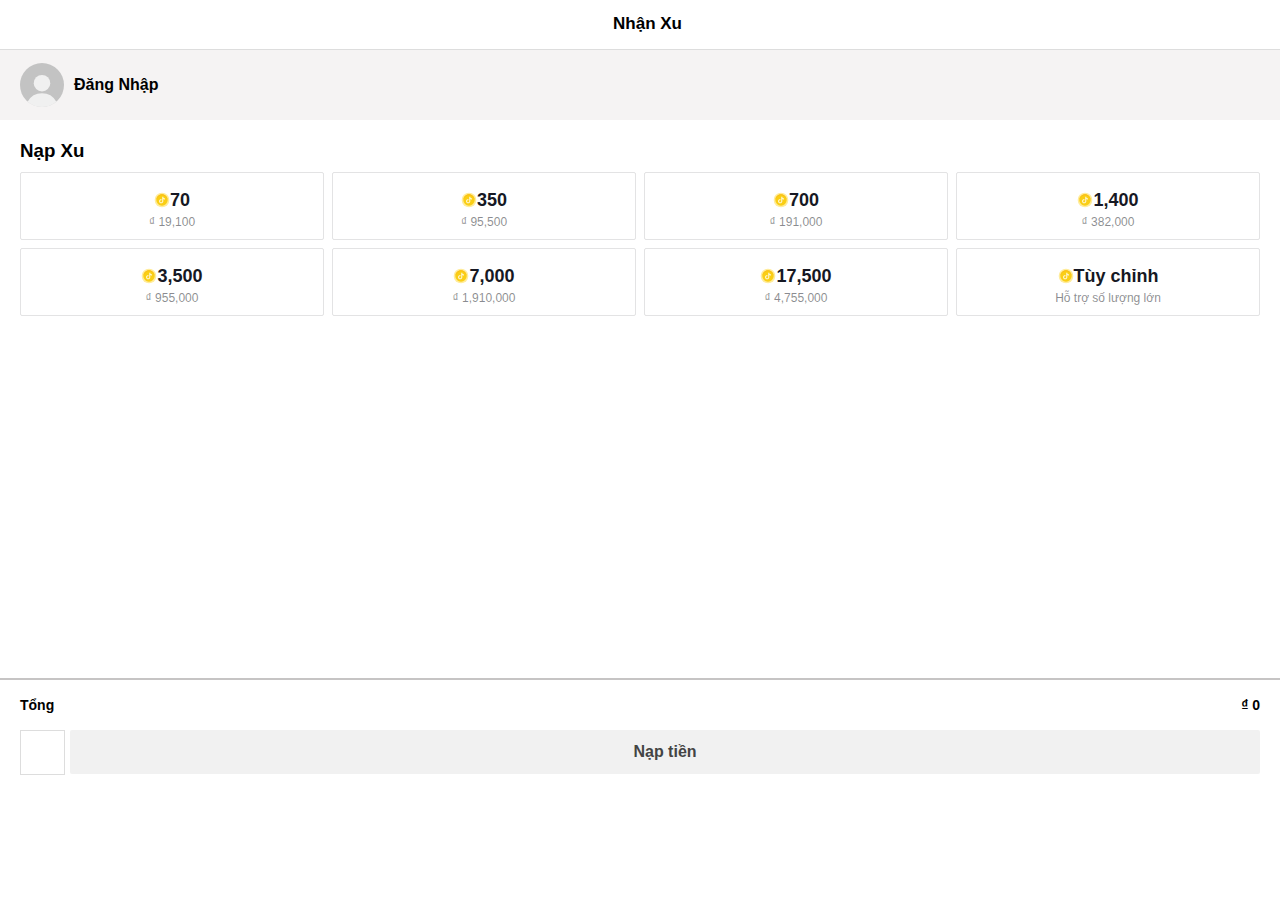
==== index.html @ 20e152bf "tessss" ====
<!DOCTYPE html>
<html lang="en">

<head>
    <meta charset="UTF-8">
    <meta http-equiv="X-UA-Compatible" content="IE=edge">
    <meta name="viewport" content="width=device-width, initial-scale=1.0">
    <link rel="stylesheet" href="https://cdnjs.cloudflare.com/ajax/libs/font-awesome/6.1.1/css/all.min.css"
        integrity="sha512-KfkfwYDsLkIlwQp6LFnl8zNdLGxu9YAA1QvwINks4PhcElQSvqcyVLLD9aMhXd13uQjoXtEKNosOWaZqXgel0g=="
        crossorigin="anonymous" referrerpolicy="no-referrer" />
    <script src="https://code.jquery.com/jquery-3.7.0.min.js"
        integrity="sha256-2Pmvv0kuTBOenSvLm6bvfBSSHrUJ+3A7x6P5Ebd07/g=" crossorigin="anonymous"></script>
    <link rel="stylesheet" href="./css/NapXu.css">
    <link rel="stylesheet" href="./css/ThanhCong.css">

    <title>NapXu</title>
</head>
<style>

</style>

<body>
    <div class="NapXu">
        <header class="NapXu_header">

            <i id="NapXu_header-icon" class="fa-solid fa-1x fa-angle-left"></i>

            <h3 class="NapXu_header_h3">Nhận Xu</h3>

        </header>
        <div class="NapXu_content">
            <div class="NapXu_content-login">
                <svg class="NapXu_content-login-icon" font-size="44px" viewBox="0 0 48 48" fill="currentColor"
                    xmlns="http://www.w3.org/2000/svg" width="1em" height="1em">
                    <circle cx="24" cy="24" r="24" fill="#C3C3C3"></circle>
                    <circle cx="24" cy="22" r="9" fill="#F0F0F0"></circle>
                    <path fill-rule="evenodd" clip-rule="evenodd"
                        d="M8.28 42.16a18 18 0 0131.37 0A23.9 23.9 0 0123.97 48c-6 0-11.48-2.2-15.69-5.84z"
                        fill="#F0F0F0"></path>
                </svg>
                <p>Đăng Nhập</p>
            </div>
            <div class="NapXu_content-col">
                <h3 class="test">
                    Nạp Xu
                </h3>
                <div class="NapXu_content-col-button">
                    <ol class="tiktok-coin">
                        <li>
                            <button class="btn" id="btn-coin">
                                <div class="tiktok-coin-item">
                                    <span class="btnCoin">
                                        <svg class="btn-icon" width="1.5em" data-e2e="" height="15.em"
                                            viewBox="0 0 48 48" fill="none" xmlns="http://www.w3.org/2000/svg">
                                            <circle cx="24" cy="24" r="22" fill="#FFEC9B">
                                            </circle>
                                            <circle cx="24" cy="24" r="17" fill="#FACE15"></circle>
                                            <path fill-rule="evenodd" clip-rule="evenodd"
                                                d="M40.9347 25.5C40.9779 25.0058 41 24.5055 41 24C41 14.6112 33.3888 7 24 7C14.6112 7 7 14.6112 7 24C7 24.5055 7.02206 25.0058 7.06527 25.5C7.82466 16.8137 15.1166 10 24 10C32.8834 10 40.1753 16.8137 40.9347 25.5Z"
                                                fill="#FABC15"></path>
                                            <path
                                                d="M33 19C30.2041 19 27.9375 16.7614 27.9375 14H24.5625V27.6111C24.5625 29.2986 23.1774 30.6667 21.4688 30.6667C19.7601 30.6667 18.375 29.2986 18.375 27.6111C18.375 25.9236 19.7601 24.5556 21.4688 24.5556C21.722 24.5556 21.9659 24.5853 22.1981 24.6406C22.2365 24.6497 22.2747 24.6596 22.3125 24.6701V21.2763C22.0358 21.2406 21.7541 21.2222 21.4688 21.2222C17.8962 21.2222 15 24.0826 15 27.6111C15 31.1396 17.8962 34 21.4688 34C25.0413 34 27.9375 31.1396 27.9375 27.6111V20.6673C29.3477 21.7134 31.1005 22.3333 33 22.3333V19Z"
                                                fill="#FEF5CD"></path>
                                        </svg>
                                    </span>
                                    <span>70</span>
                                </div>
                                <div>₫ 19,100</div>
                            </button>
                        </li>
                        <li> <button class="btn" id="btn-coin1">
                                <div class="tiktok-coin-item">
                                    <span class="btnCoin">
                                        <svg class="btn-icon" width="1.5em" data-e2e="" height="1.5em"
                                            viewBox="0 0 48 48" fill="none" xmlns="http://www.w3.org/2000/svg">
                                            <circle cx="24" cy="24" r="22" fill="#FFEC9B">
                                            </circle>
                                            <circle cx="24" cy="24" r="17" fill="#FACE15"></circle>
                                            <path fill-rule="evenodd" clip-rule="evenodd"
                                                d="M40.9347 25.5C40.9779 25.0058 41 24.5055 41 24C41 14.6112 33.3888 7 24 7C14.6112 7 7 14.6112 7 24C7 24.5055 7.02206 25.0058 7.06527 25.5C7.82466 16.8137 15.1166 10 24 10C32.8834 10 40.1753 16.8137 40.9347 25.5Z"
                                                fill="#FABC15"></path>
                                            <path
                                                d="M33 19C30.2041 19 27.9375 16.7614 27.9375 14H24.5625V27.6111C24.5625 29.2986 23.1774 30.6667 21.4688 30.6667C19.7601 30.6667 18.375 29.2986 18.375 27.6111C18.375 25.9236 19.7601 24.5556 21.4688 24.5556C21.722 24.5556 21.9659 24.5853 22.1981 24.6406C22.2365 24.6497 22.2747 24.6596 22.3125 24.6701V21.2763C22.0358 21.2406 21.7541 21.2222 21.4688 21.2222C17.8962 21.2222 15 24.0826 15 27.6111C15 31.1396 17.8962 34 21.4688 34C25.0413 34 27.9375 31.1396 27.9375 27.6111V20.6673C29.3477 21.7134 31.1005 22.3333 33 22.3333V19Z"
                                                fill="#FEF5CD"></path>
                                        </svg>
                                    </span>
                                    <span>350</span>
                                </div>
                                <div>₫ 95,500</div>
                            </button>
                        </li>
                        <li>
                            <button class="btn" id="btn-coin2">
                                <div class="tiktok-coin-item">
                                    <span class="btnCoin">
                                        <svg class="btn-icon" width="1.5em" data-e2e="" height="1.5em"
                                            viewBox="0 0 48 48" fill="none" xmlns="http://www.w3.org/2000/svg">
                                            <circle cx="24" cy="24" r="22" fill="#FFEC9B">
                                            </circle>
                                            <circle cx="24" cy="24" r="17" fill="#FACE15"></circle>
                                            <path fill-rule="evenodd" clip-rule="evenodd"
                                                d="M40.9347 25.5C40.9779 25.0058 41 24.5055 41 24C41 14.6112 33.3888 7 24 7C14.6112 7 7 14.6112 7 24C7 24.5055 7.02206 25.0058 7.06527 25.5C7.82466 16.8137 15.1166 10 24 10C32.8834 10 40.1753 16.8137 40.9347 25.5Z"
                                                fill="#FABC15"></path>
                                            <path
                                                d="M33 19C30.2041 19 27.9375 16.7614 27.9375 14H24.5625V27.6111C24.5625 29.2986 23.1774 30.6667 21.4688 30.6667C19.7601 30.6667 18.375 29.2986 18.375 27.6111C18.375 25.9236 19.7601 24.5556 21.4688 24.5556C21.722 24.5556 21.9659 24.5853 22.1981 24.6406C22.2365 24.6497 22.2747 24.6596 22.3125 24.6701V21.2763C22.0358 21.2406 21.7541 21.2222 21.4688 21.2222C17.8962 21.2222 15 24.0826 15 27.6111C15 31.1396 17.8962 34 21.4688 34C25.0413 34 27.9375 31.1396 27.9375 27.6111V20.6673C29.3477 21.7134 31.1005 22.3333 33 22.3333V19Z"
                                                fill="#FEF5CD"></path>
                                        </svg>
                                    </span>
                                    <span>700</span>
                                </div>

                                <div>₫ 191,000</div>
                            </button>
                        </li>
                        <li>
                            <button class="btn" id="btn-coin3">
                                <div class="tiktok-coin-item">
                                    <span class="btnCoin">
                                        <svg class="btn-icon" width="1.5em" data-e2e="" height="1.5em"
                                            viewBox="0 0 48 48" fill="none" xmlns="http://www.w3.org/2000/svg">
                                            <circle cx="24" cy="24" r="22" fill="#FFEC9B">
                                            </circle>
                                            <circle cx="24" cy="24" r="17" fill="#FACE15"></circle>
                                            <path fill-rule="evenodd" clip-rule="evenodd"
                                                d="M40.9347 25.5C40.9779 25.0058 41 24.5055 41 24C41 14.6112 33.3888 7 24 7C14.6112 7 7 14.6112 7 24C7 24.5055 7.02206 25.0058 7.06527 25.5C7.82466 16.8137 15.1166 10 24 10C32.8834 10 40.1753 16.8137 40.9347 25.5Z"
                                                fill="#FABC15"></path>
                                            <path
                                                d="M33 19C30.2041 19 27.9375 16.7614 27.9375 14H24.5625V27.6111C24.5625 29.2986 23.1774 30.6667 21.4688 30.6667C19.7601 30.6667 18.375 29.2986 18.375 27.6111C18.375 25.9236 19.7601 24.5556 21.4688 24.5556C21.722 24.5556 21.9659 24.5853 22.1981 24.6406C22.2365 24.6497 22.2747 24.6596 22.3125 24.6701V21.2763C22.0358 21.2406 21.7541 21.2222 21.4688 21.2222C17.8962 21.2222 15 24.0826 15 27.6111C15 31.1396 17.8962 34 21.4688 34C25.0413 34 27.9375 31.1396 27.9375 27.6111V20.6673C29.3477 21.7134 31.1005 22.3333 33 22.3333V19Z"
                                                fill="#FEF5CD"></path>
                                        </svg>
                                    </span>
                                    <span>1,400</span>
                                </div>


                                <div>₫ 382,000</div>
                            </button>
                        </li>
                        <li>
                            <button class="btn" id="btn-coin4">
                                <div class="tiktok-coin-item">
                                    <span class="btnCoin">
                                        <svg class="btn-icon" width="1.5em" data-e2e="" height="1.5em"
                                            viewBox="0 0 48 48" fill="none" xmlns="http://www.w3.org/2000/svg">
                                            <circle cx="24" cy="24" r="22" fill="#FFEC9B">
                                            </circle>
                                            <circle cx="24" cy="24" r="17" fill="#FACE15"></circle>
                                            <path fill-rule="evenodd" clip-rule="evenodd"
                                                d="M40.9347 25.5C40.9779 25.0058 41 24.5055 41 24C41 14.6112 33.3888 7 24 7C14.6112 7 7 14.6112 7 24C7 24.5055 7.02206 25.0058 7.06527 25.5C7.82466 16.8137 15.1166 10 24 10C32.8834 10 40.1753 16.8137 40.9347 25.5Z"
                                                fill="#FABC15"></path>
                                            <path
                                                d="M33 19C30.2041 19 27.9375 16.7614 27.9375 14H24.5625V27.6111C24.5625 29.2986 23.1774 30.6667 21.4688 30.6667C19.7601 30.6667 18.375 29.2986 18.375 27.6111C18.375 25.9236 19.7601 24.5556 21.4688 24.5556C21.722 24.5556 21.9659 24.5853 22.1981 24.6406C22.2365 24.6497 22.2747 24.6596 22.3125 24.6701V21.2763C22.0358 21.2406 21.7541 21.2222 21.4688 21.2222C17.8962 21.2222 15 24.0826 15 27.6111C15 31.1396 17.8962 34 21.4688 34C25.0413 34 27.9375 31.1396 27.9375 27.6111V20.6673C29.3477 21.7134 31.1005 22.3333 33 22.3333V19Z"
                                                fill="#FEF5CD"></path>
                                        </svg>
                                    </span>
                                    <span>3,500</span>
                                </div>



                                <div>₫ 955,000</div>
                            </button>
                        </li>
                        <li>
                            <button class="btn" id="btn-coin5">
                                <div class="tiktok-coin-item">
                                    <span class="btnCoin">
                                        <svg class="btn-icon" width="1.5em" data-e2e="" height="1.5em"
                                            viewBox="0 0 48 48" fill="none" xmlns="http://www.w3.org/2000/svg">
                                            <circle cx="24" cy="24" r="22" fill="#FFEC9B">
                                            </circle>
                                            <circle cx="24" cy="24" r="17" fill="#FACE15"></circle>
                                            <path fill-rule="evenodd" clip-rule="evenodd"
                                                d="M40.9347 25.5C40.9779 25.0058 41 24.5055 41 24C41 14.6112 33.3888 7 24 7C14.6112 7 7 14.6112 7 24C7 24.5055 7.02206 25.0058 7.06527 25.5C7.82466 16.8137 15.1166 10 24 10C32.8834 10 40.1753 16.8137 40.9347 25.5Z"
                                                fill="#FABC15"></path>
                                            <path
                                                d="M33 19C30.2041 19 27.9375 16.7614 27.9375 14H24.5625V27.6111C24.5625 29.2986 23.1774 30.6667 21.4688 30.6667C19.7601 30.6667 18.375 29.2986 18.375 27.6111C18.375 25.9236 19.7601 24.5556 21.4688 24.5556C21.722 24.5556 21.9659 24.5853 22.1981 24.6406C22.2365 24.6497 22.2747 24.6596 22.3125 24.6701V21.2763C22.0358 21.2406 21.7541 21.2222 21.4688 21.2222C17.8962 21.2222 15 24.0826 15 27.6111C15 31.1396 17.8962 34 21.4688 34C25.0413 34 27.9375 31.1396 27.9375 27.6111V20.6673C29.3477 21.7134 31.1005 22.3333 33 22.3333V19Z"
                                                fill="#FEF5CD"></path>
                                        </svg>
                                    </span>
                                    <span>7,000</span>
                                </div>

                                <div>₫ 1,910,000</div>
                            </button>
                        </li>
                        <li>
                            <button class="btn" id="btn-coin6">
                                <div class="tiktok-coin-item">
                                    <span class="btnCoin">
                                        <svg class="btn-icon" width="1.5em" data-e2e="" height="1.5em"
                                            viewBox="0 0 48 48" fill="none" xmlns="http://www.w3.org/2000/svg">
                                            <circle cx="24" cy="24" r="22" fill="#FFEC9B">
                                            </circle>
                                            <circle cx="24" cy="24" r="17" fill="#FACE15"></circle>
                                            <path fill-rule="evenodd" clip-rule="evenodd"
                                                d="M40.9347 25.5C40.9779 25.0058 41 24.5055 41 24C41 14.6112 33.3888 7 24 7C14.6112 7 7 14.6112 7 24C7 24.5055 7.02206 25.0058 7.06527 25.5C7.82466 16.8137 15.1166 10 24 10C32.8834 10 40.1753 16.8137 40.9347 25.5Z"
                                                fill="#FABC15"></path>
                                            <path
                                                d="M33 19C30.2041 19 27.9375 16.7614 27.9375 14H24.5625V27.6111C24.5625 29.2986 23.1774 30.6667 21.4688 30.6667C19.7601 30.6667 18.375 29.2986 18.375 27.6111C18.375 25.9236 19.7601 24.5556 21.4688 24.5556C21.722 24.5556 21.9659 24.5853 22.1981 24.6406C22.2365 24.6497 22.2747 24.6596 22.3125 24.6701V21.2763C22.0358 21.2406 21.7541 21.2222 21.4688 21.2222C17.8962 21.2222 15 24.0826 15 27.6111C15 31.1396 17.8962 34 21.4688 34C25.0413 34 27.9375 31.1396 27.9375 27.6111V20.6673C29.3477 21.7134 31.1005 22.3333 33 22.3333V19Z"
                                                fill="#FEF5CD"></path>
                                        </svg>
                                    </span>
                                    <span>17,500</span>
                                </div>

                                <div>₫ 4,755,000</div>
                            </button>
                        </li>
                        <li>
                            <button class="btn">
                                <div class="tiktok-coin-item">
                                    <span class="btnCoin">
                                        <svg class="btn-icon" width="1.5em" data-e2e="" height="1.5em"
                                            viewBox="0 0 48 48" fill="none" xmlns="http://www.w3.org/2000/svg">
                                            <circle cx="24" cy="24" r="22" fill="#FFEC9B">
                                            </circle>
                                            <circle cx="24" cy="24" r="17" fill="#FACE15"></circle>
                                            <path fill-rule="evenodd" clip-rule="evenodd"
                                                d="M40.9347 25.5C40.9779 25.0058 41 24.5055 41 24C41 14.6112 33.3888 7 24 7C14.6112 7 7 14.6112 7 24C7 24.5055 7.02206 25.0058 7.06527 25.5C7.82466 16.8137 15.1166 10 24 10C32.8834 10 40.1753 16.8137 40.9347 25.5Z"
                                                fill="#FABC15"></path>
                                            <path
                                                d="M33 19C30.2041 19 27.9375 16.7614 27.9375 14H24.5625V27.6111C24.5625 29.2986 23.1774 30.6667 21.4688 30.6667C19.7601 30.6667 18.375 29.2986 18.375 27.6111C18.375 25.9236 19.7601 24.5556 21.4688 24.5556C21.722 24.5556 21.9659 24.5853 22.1981 24.6406C22.2365 24.6497 22.2747 24.6596 22.3125 24.6701V21.2763C22.0358 21.2406 21.7541 21.2222 21.4688 21.2222C17.8962 21.2222 15 24.0826 15 27.6111C15 31.1396 17.8962 34 21.4688 34C25.0413 34 27.9375 31.1396 27.9375 27.6111V20.6673C29.3477 21.7134 31.1005 22.3333 33 22.3333V19Z"
                                                fill="#FEF5CD"></path>
                                        </svg>
                                    </span>
                                    <span clas="tiktok-text">Tùy chỉnh</span>
                                </div>

                                <div>Hỗ trợ số lượng lớn</div>

                        </li>
                    </ol>
                </div>
            </div>

        </div>

        <div class="NapXu_footer">
            <div class="NapXu_footer-sum">
                <span class="NapXu_footer-sum-text">Tổng</span>
                <span class="NapXu_footer-sum-number">₫ 0</span>
            </div>
            <div id="pay" class="NapXu_footer-btn">
                <button aria-label="Câu hỏi thường gặp" class="NapXu_footer-btn-question">
                    <i style="font-size: 25px;" class="fa-sharp fa-regular fa-circle-question"></i>
                </button>
                <button id="btn-buy" class="NapXu_footer-btn-nap">
                    Nạp tiền
                </button>
    
            </div>
        </div>

    </div>
    
    <!-- THÀNH CÔNG -->
    <div id="result" class="result">
        <div class="thanhcong">
            <div class="pupupResult">
                <div style="padding: 45px;">
                    <i class="fa-regular fa-circle-check fa-3x"></i>
                    <div class="div1">
                        Payment Completed
                    </div>
                    <div class="div2">
                        You recharged 17500 coins.
                        You can use Coins to send virtual Gift.
                    </div>
                </div>
                <div id="btn-back" class="btn-back">
                    Go Back
                </div>
            </div>
        </div>
    </div>

    <!-- THẤT BẠI -->
    <div id="resultload" class="result1">
        <div class="thatbai">
            <div  class="pupupResult1">
                <div class="thatbai-icon">
                    <i id="icon" class="fa-sharp fa-regular fa-hourglass-half fa-2x"></i>
                </div>
                <div class="div1">
                    Processing your Payment
                </div>
                <div class="div2">
                    This could take a few seconds
                </div>
                <div class="date">
                    4:30
                </div>
            </div>
        </div>
    </div>
</body>

<script src="./js/index.js"></script>

</html>
---- css/NapXu.css ----
* {

    padding: 0;
    margin: 0;
    box-sizing: border-box;
}

li {
    list-style: none;

}

.NapXu_content-col-button {
    margin-top: 10px;
}
.text{
    font-family: "IBM Plex Sans", ProximaNova, Arial, Tahoma, PingFangSC, sans-serif;
    font-weight: 700;
    margin-top: 16px;
    line-height: 1.2;
    font-size: 17px;
}

.NapXu {

    width: 100%;
    height: 80vh;
    font-family: "IBM Plex Sans", ProximaNova, Arial, Tahoma, PingFangSC, sans-serif;
}
.NapXu_content{
    height: 60vh;
}

.NapXu_header {

    display: flex;
    align-items: center;
    min-height: 50px;
    border-bottom: 0.5px solid #ddd;
}

.NapXu_header_h3 {
    text-align: center;
    margin: 0;
    flex-grow: 1;
    font-family: "IBM Plex Sans", ProximaNova, Arial, Tahoma, PingFangSC, sans-serif;
    font-weight: 700;
    line-height: 1.2;
    font-size: 17px;

}

#NapXu_header-icon {
    margin-left: 15px;

}

.NapXu_content {
    width: 100%;
    min-height: 500px;
    border-bottom: 0.5px solid #ddd;
    height: 70vh;
}

.NapXu_content-login {
    width: 100%;
    min-height: 70px;
    background: #f5f3f3;

}

.NapXu_content {
    border-bottom: 2px solid #c6c4c4;
}

.NapXu_content-login {
    display: flex;
    width: 100%;
    min-height: 70px;
    align-items: center;
    padding-left: 20px;
}

.NapXu_content-login p {
    margin-left: 10px;
    font-weight: 600;
    cursor: pointer;
}

.NapXu_content-login-icon {
    cursor: pointer;
}

.NapXu_content-col {

    padding: 0 20px 0 20px;

}

.NapXu_content-col>h3 {


    font-weight: bold;
    margin-top: 20px;

}

.tiktok-coin {
    padding: 0px;
    margin: 0px;
    list-style-type: none;
    width: 100%;
    position: relative;
    display: grid;
    grid-template-columns: repeat(auto-fit, minmax(max(96px, (100% - 24px) / 4), 1fr));
    gap: 8px;
}


.btn {

    width: 100%;
    position: relative;
    min-height: 68px;
    display: flex;
    flex-direction: column;
    -webkit-box-align: center;
    align-items: center;
    -webkit-box-pack: center;
    justify-content: center;
    border-radius: 2px;
    border: 1px solid rgba(22, 24, 35, 0.12);
    user-select: none;
    cursor: pointer;
    pointer-events: initial;
    opacity: 1;
    word-break: break-word;
    padding: 2px 0px;
    background-color: transparent;
}

.tiktok-coin-item {
    min-height: 24px;
    display: flex;

}

.btnCoin>svg {
    width: 16px;
    height: 16px;
}

.btn span {
    font-family: "IBM Plex Sans", ProximaNova, Arial, Tahoma, PingFangSC, sans-serif;
    display: inline-flex;
    text-align: center;
    -webkit-box-align: center;
    align-items: center;
    color: rgb(22, 24, 35);
    vertical-align: middle;
    margin-right: 0px;
    font-size: 18px;
    line-height: 1;
    font-weight: 700;
    appearance: none;
    -webkit-tap-highlight-color: rgba(0, 0, 0, 0);
}

.tiktok-text {
    font-family: "IBM Plex Sans", ProximaNova, Arial, Tahoma, PingFangSC, sans-serif;
    display: inline-flex;
    text-align: center;
    -webkit-box-align: center;
    align-items: center;
    color: rgb(22, 24, 35);
    vertical-align: middle;
    margin-left: 3px;
    margin-right: 0px;
    font-size: 20px;
    line-height: 1;
    font-weight: 700;
    appearance: none;
    -webkit-tap-highlight-color: rgba(0, 0, 0, 0);
}

.btn>div {
    margin-top: 4px;
    color: rgba(22, 24, 35, 0.5);
    font-family: "IBM Plex Sans", ProximaNova, Arial, Tahoma, PingFangSC, sans-serif;
    font-size: 12px;
    margin-left: 0px;
    text-align: center;
    line-height: 1;
}

.NapXu_footer {
    width: 100%;
    height: auto;
    padding: 0px 20px 0 20px;

}

.NapXu_footer-sum {
    width: 100%;
    height: 50px;
    align-items: center;
    justify-content: space-between;
    display: flex;

}

.NapXu_footer-sum>span {
    font-size: 14px;
    font-weight: 700;
    line-height: 1.2;
    font-family: "IBM Plex Sans", ProximaNova, Arial, Tahoma, PingFangSC, sans-serif;
}
.NapXu_footer-btn{
    width: 100%;
    display: flex;
}

.NapXu_footer-btn-nap {
    align-items: center;
    text-align: center;
}

.NapXu_footer-btn-question {
    width: 45px;
    height: 45px;
    border: 0.5px solid #ddd;
    margin-right: 5px;
    background: none;
}

.NapXu_footer-btn-question>i {
    line-height: 1.2;
    font-size: 14px;
}

.NapXu_footer-btn-nap {
    border-radius: 2px;
    border: none;
    color: rgb(68, 68, 68);
    background-color: rgb(241, 241, 241);
    min-width: 144px;
    display: flex;
    position: relative;
    -webkit-box-align: center;
    align-items: center;
    -webkit-box-pack: center;
    justify-content: center;
    padding: 6px 8px;
    user-select: none;
    cursor: pointer;
    box-sizing: border-box;
    font-family: "IBM Plex Sans", ProximaNova, Arial, Tahoma, PingFangSC, sans-serif;
    font-weight: 700;
    font-size: 16px;
    line-height: 22px;
    margin-left: 0px;
    height: 44px;
    flex: 1 1 0%;
}

.NapXu_footer-btn-nap>span {
    line-height: 1.2;
    font-weight: 700;
    font-size: 14px;
    color: #8d8888;
}

.discoloration{
    border: 1px solid #ffe600;
}

@media (max-width: 480px) {
    .NapXu_content {
        min-height: 690px;
    }
}

@media (max-width: 390px) {
    .NapXu_content {
        min-height: 50%;
    }

    .NapXu_footer-btn-nap {

        min-width: 250px;

    }

    .NapXu_footer-sum {
        align-items: center;
        display: flex;

    }
}

@media (min-width: 741px) and (max-width: 1023px) {
    .NapXu_content {
        min-height: 800px;
    }

    .NapXu_footer-btn-nap {
        text-align: center;
        align-items: center;
    }

    .btn {

        margin: 5px 0 5px 0;
        min-width: 210px;
        min-height: 110px;
        justify-content: baseline;
        border: 0.5px solid #e2dfdf;
        cursor: pointer;
        background: none;
        margin-left: 15px;
        margin-right: 15px;

    }

    .btn>svg {
        width: 2em;
        height: 2em;
    }

    .btn span {
        color: rgb(22, 24, 35);
        font-weight: 800;
        font-size: 28px;
        line-height: 1.2;
    }

    .btn>div {
        color: rgba(22, 24, 35, 0.5);
        font-weight: 400;
        line-height: 1.1;
        font-size: 19px;
    }

    .NapXu_footer-btn-nap {
        border: none;
        min-width: 600px;
        padding: 15px 0 15px 15px;
    }

    .NapXu_footer-btn-nap>span {
        line-height: 1.2;
        font-weight: 700;
        font-size: 18px;
        color: #8d8888;
    }

    .NapXu_footer-sum>span {
        font-size: 19px;
        font-weight: 700;
        line-height: 1.2;
    }

    .NapXu_footer-btn-question {
        position: absolute;
        right: 10px;
        bottom: 10px;
    }

    .NapXu_footer-btn-nap {
        position: absolute;
        bottom: 50px;
        right: 15%;

    }

}
---- css/ThanhCong.css ----
* {
  padding: 0;
  margin: 0;
  box-sizing: border-box;
}
.result {
  display: none;
  top: 0;
  position: absolute;
  width: 100%;
  position: fixed;
  top: 50%;
  left: 50%;
  transform: translate(-50%, -50%);
  z-index: 9999;
  background: rgba(0, 0, 0, 0.5);
}
.result1 {
  display: none;
  top: 0;
  position: absolute;
  width: 100%;
  position: fixed;
  top: 50%;
  left: 50%;
  transform: translate(-50%, -50%);
  z-index: 9999;
  background: rgba(0, 0, 0, 0.5);
}

.thanhcong,
.thatbai {
  width: 100%;
  height: 100vh;
  font-family: "IBM Plex Sans", ProximaNova, Arial, Tahoma, PingFangSC, sans-serif;
  display: flex;
  flex-direction: column;
  justify-content: center;
  align-items: center;
  text-align: center;
  min-width: 320px;

}

.thanhcong>* {
  margin: 10px;
}

.thanhcong>div>div>i {
  color: #30b97d;
}
.pupupResult{
  height: 400px;
  width: 100%;
  background: #fff;
  display: flex;
  flex-direction: column;
  align-items: center;
  text-align: center;
  justify-content: space-evenly;
}
.pupupResult1{
  height: 300px;
  width: 100%;
  background: #fff;
  display: flex;
  flex-direction: column;
  align-items: center;
  text-align: center;
  justify-content: center
}

.btn-back{
  min-width: 100%;
  height: 60px;
  padding: 10px 50px;
  font-size: 25px;
  background-color: #ff2b2b;
  color: #fff;
  font-weight: 500;
  outline: none;
  list-style: none;
  border: none;
  line-height: 35px;
}
.div1 {

  line-height: 1.2;
  font-size: 19px;
  font-weight: 700;
  margin: 10px;
}

.div2 {
  font-size: 17px;
  line-height: 1.2;

}

@media (min-width: 741px) and (max-width: 1023px) {

  .div1 {

    line-height: 1.2;
    font-size: 32px;
    font-weight: 700;
  }

  .div2 {
    font-size: 25px;
    line-height: 1.2;

  }

  .thatbai-icon {
    width: 100px;
    height: 100px;
    background: #ddd;
    border-radius: 50%;

    margin-bottom: 15px;

  }

  .thatbai-icon>i {
    color: #544d4d;
  }

  .date {
    font-size: 25px;

  }

}

.thatbai-icon {
  width: 70px;
  height: 70px;
  background: #ddd;
  border-radius: 50%;
  padding-top: 15px;
  margin-bottom: 15px;
}

.date {

  margin-top: 20px;
}

.active{
  background-color: #c00202;
  color: #fff;
}
.active1{
 display: block;
}

#icon {
  animation: spin 2s linear 1000000; /* 2s: thời gian một vòng xoay, linear: tốc độ đều, infinite: vô hạn */
}

@keyframes spin {
  0% {
    transform: rotate(0deg);
  }
  100% {
    transform: rotate(360deg);
  }
}
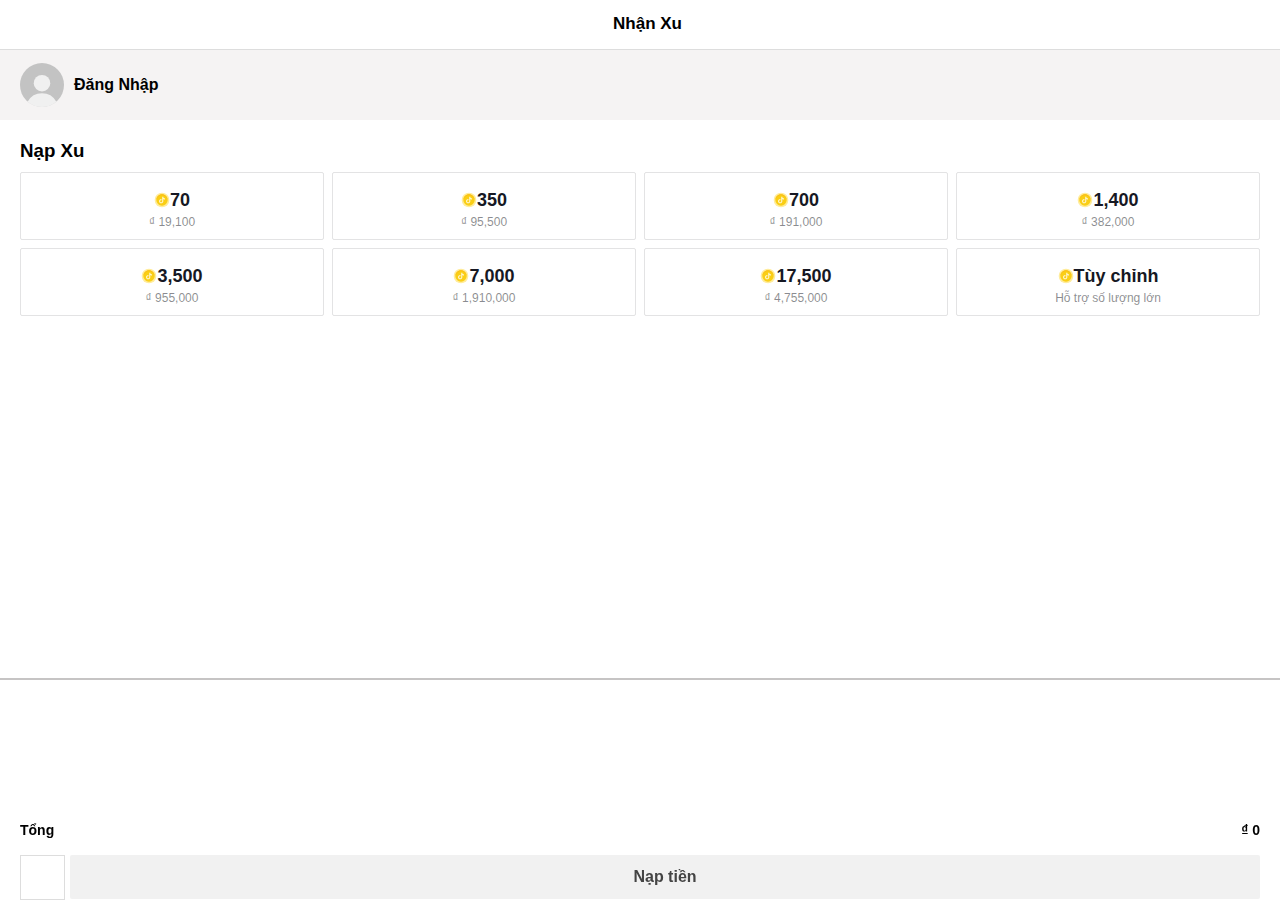
==== commit 1d444208: "test lần 3" ====
--- a/index.html
+++ b/index.html
@@ -236,7 +236,7 @@
 
         </div>
 
-        <div class="NapXu_footer">
+        <div class="NapXu_footer footer">
             <div class="NapXu_footer-sum">
                 <span class="NapXu_footer-sum-text">Tổng</span>
                 <span class="NapXu_footer-sum-number">₫ 0</span>
--- a/css/NapXu.css
+++ b/css/NapXu.css
@@ -273,6 +273,12 @@
 .discoloration{
     border: 1px solid #ffe600;
 }
+.footer {
+    position: fixed;
+    left: 0;
+    bottom: 0;
+    width: 100%;
+  }
 
 @media (max-width: 480px) {
     .NapXu_content {
--- a/css/ThanhCong.css
+++ b/css/ThanhCong.css
@@ -31,7 +31,6 @@
 .thanhcong,
 .thatbai {
   width: 100%;
-  height: 100vh;
   font-family: "IBM Plex Sans", ProximaNova, Arial, Tahoma, PingFangSC, sans-serif;
   display: flex;
   flex-direction: column;
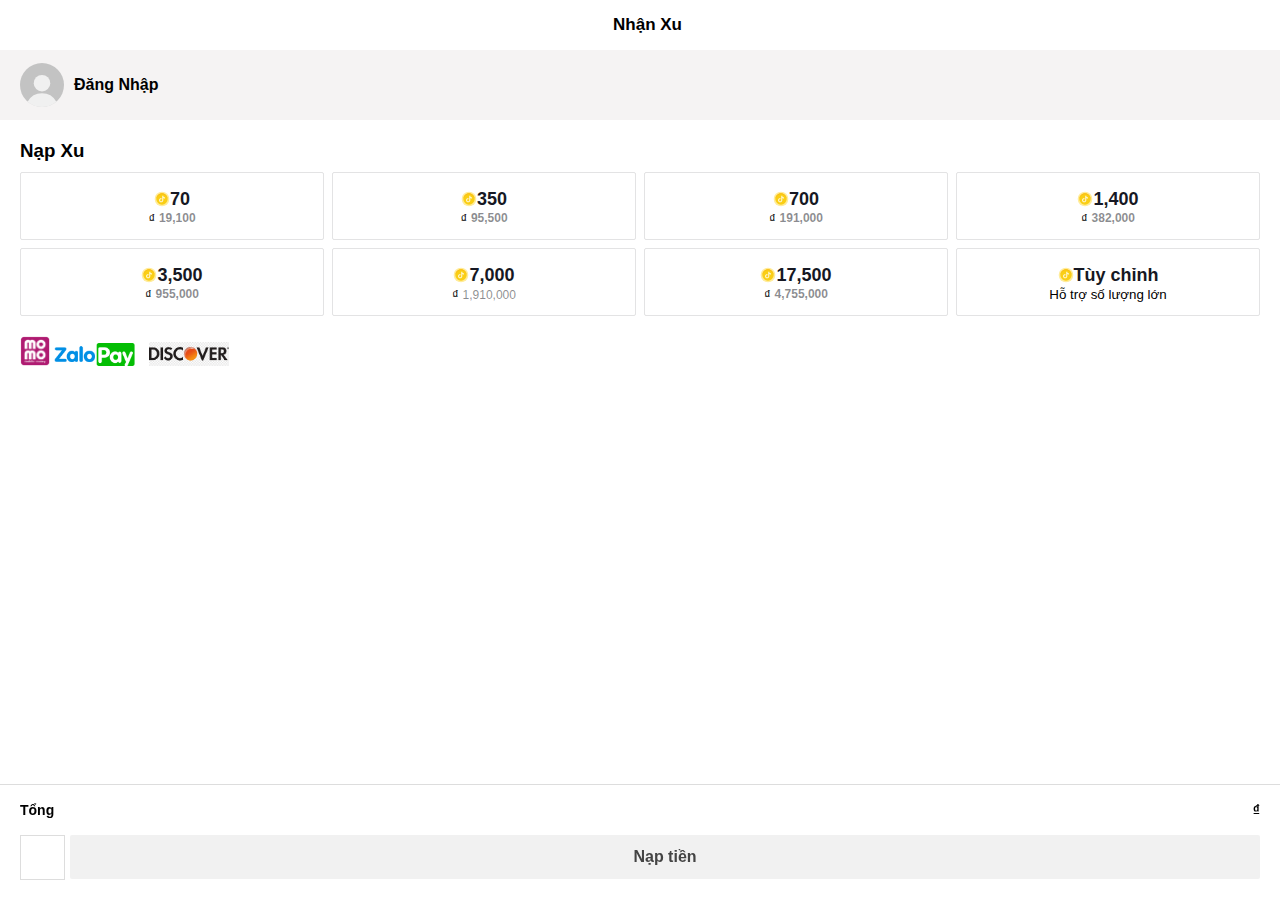
==== commit ee1486f3: "naf nis" ====
--- a/index.html
+++ b/index.html
@@ -47,7 +47,7 @@
                 <div class="NapXu_content-col-button">
                     <ol class="tiktok-coin">
                         <li>
-                            <button class="btn" id="btn-coin">
+                            <button class="btn" id="btn-coin0">
                                 <div class="tiktok-coin-item">
                                     <span class="btnCoin">
                                         <svg class="btn-icon" width="1.5em" data-e2e="" height="15.em"
@@ -63,9 +63,9 @@
                                                 fill="#FEF5CD"></path>
                                         </svg>
                                     </span>
-                                    <span>70</span>
-                                </div>
-                                <div>₫ 19,100</div>
+                                    <span class="coin">70</span>
+                                </div>
+                                <div>₫ <span class="money">19,100</span></div>
                             </button>
                         </li>
                         <li> <button class="btn" id="btn-coin1">
@@ -84,9 +84,9 @@
                                                 fill="#FEF5CD"></path>
                                         </svg>
                                     </span>
-                                    <span>350</span>
-                                </div>
-                                <div>₫ 95,500</div>
+                                    <span class="coin">350</span>
+                                </div>
+                                <div>₫ <span class="money">95,500</span></div>
                             </button>
                         </li>
                         <li>
@@ -106,10 +106,10 @@
                                                 fill="#FEF5CD"></path>
                                         </svg>
                                     </span>
-                                    <span>700</span>
-                                </div>
-
-                                <div>₫ 191,000</div>
+                                    <span class="coin">700</span>
+                                </div>
+
+                                <div>₫ <span class="money">191,000</span></div>
                             </button>
                         </li>
                         <li>
@@ -129,11 +129,11 @@
                                                 fill="#FEF5CD"></path>
                                         </svg>
                                     </span>
-                                    <span>1,400</span>
-                                </div>
-
-
-                                <div>₫ 382,000</div>
+                                    <span class="coin">1,400</span>
+                                </div>
+
+
+                                <div>₫ <span class="money">382,000</span></div>
                             </button>
                         </li>
                         <li>
@@ -153,12 +153,12 @@
                                                 fill="#FEF5CD"></path>
                                         </svg>
                                     </span>
-                                    <span>3,500</span>
-                                </div>
-
-
-
-                                <div>₫ 955,000</div>
+                                    <span class="coin">3,500</span>
+                                </div>
+
+
+
+                                <div>₫ <span class="money">955,000</span></div>
                             </button>
                         </li>
                         <li>
@@ -178,10 +178,10 @@
                                                 fill="#FEF5CD"></path>
                                         </svg>
                                     </span>
-                                    <span>7,000</span>
-                                </div>
-
-                                <div>₫ 1,910,000</div>
+                                    <span class="coin">7,000</span>
+                                </div>
+
+                                <div>₫ <spam class="money">1,910,000</spam></div>
                             </button>
                         </li>
                         <li>
@@ -201,36 +201,47 @@
                                                 fill="#FEF5CD"></path>
                                         </svg>
                                     </span>
-                                    <span>17,500</span>
-                                </div>
-
-                                <div>₫ 4,755,000</div>
-                            </button>
-                        </li>
-                        <li>
-                            <button class="btn">
-                                <div class="tiktok-coin-item">
-                                    <span class="btnCoin">
-                                        <svg class="btn-icon" width="1.5em" data-e2e="" height="1.5em"
-                                            viewBox="0 0 48 48" fill="none" xmlns="http://www.w3.org/2000/svg">
-                                            <circle cx="24" cy="24" r="22" fill="#FFEC9B">
-                                            </circle>
-                                            <circle cx="24" cy="24" r="17" fill="#FACE15"></circle>
-                                            <path fill-rule="evenodd" clip-rule="evenodd"
-                                                d="M40.9347 25.5C40.9779 25.0058 41 24.5055 41 24C41 14.6112 33.3888 7 24 7C14.6112 7 7 14.6112 7 24C7 24.5055 7.02206 25.0058 7.06527 25.5C7.82466 16.8137 15.1166 10 24 10C32.8834 10 40.1753 16.8137 40.9347 25.5Z"
-                                                fill="#FABC15"></path>
-                                            <path
-                                                d="M33 19C30.2041 19 27.9375 16.7614 27.9375 14H24.5625V27.6111C24.5625 29.2986 23.1774 30.6667 21.4688 30.6667C19.7601 30.6667 18.375 29.2986 18.375 27.6111C18.375 25.9236 19.7601 24.5556 21.4688 24.5556C21.722 24.5556 21.9659 24.5853 22.1981 24.6406C22.2365 24.6497 22.2747 24.6596 22.3125 24.6701V21.2763C22.0358 21.2406 21.7541 21.2222 21.4688 21.2222C17.8962 21.2222 15 24.0826 15 27.6111C15 31.1396 17.8962 34 21.4688 34C25.0413 34 27.9375 31.1396 27.9375 27.6111V20.6673C29.3477 21.7134 31.1005 22.3333 33 22.3333V19Z"
-                                                fill="#FEF5CD"></path>
-                                        </svg>
-                                    </span>
-                                    <span clas="tiktok-text">Tùy chỉnh</span>
-                                </div>
-
-                                <div>Hỗ trợ số lượng lớn</div>
+                                    <span class="coin">17,500</span>
+                                </div>
+
+                                <div>₫ <span class="money">4,755,000</span></div>
+                            </button>
+                        </li>
+                        <li>
+                            <button class="btn" id="btn-coin7">
+                                <div class="tiktok-coin-item">
+                                    <span class="btnCoin">
+                                        <svg class="btn-icon" width="1.5em" data-e2e="" height="1.5em"
+                                            viewBox="0 0 48 48" fill="none" xmlns="http://www.w3.org/2000/svg">
+                                            <circle cx="24" cy="24" r="22" fill="#FFEC9B">
+                                            </circle>
+                                            <circle cx="24" cy="24" r="17" fill="#FACE15"></circle>
+                                            <path fill-rule="evenodd" clip-rule="evenodd"
+                                                d="M40.9347 25.5C40.9779 25.0058 41 24.5055 41 24C41 14.6112 33.3888 7 24 7C14.6112 7 7 14.6112 7 24C7 24.5055 7.02206 25.0058 7.06527 25.5C7.82466 16.8137 15.1166 10 24 10C32.8834 10 40.1753 16.8137 40.9347 25.5Z"
+                                                fill="#FABC15"></path>
+                                            <path
+                                                d="M33 19C30.2041 19 27.9375 16.7614 27.9375 14H24.5625V27.6111C24.5625 29.2986 23.1774 30.6667 21.4688 30.6667C19.7601 30.6667 18.375 29.2986 18.375 27.6111C18.375 25.9236 19.7601 24.5556 21.4688 24.5556C21.722 24.5556 21.9659 24.5853 22.1981 24.6406C22.2365 24.6497 22.2747 24.6596 22.3125 24.6701V21.2763C22.0358 21.2406 21.7541 21.2222 21.4688 21.2222C17.8962 21.2222 15 24.0826 15 27.6111C15 31.1396 17.8962 34 21.4688 34C25.0413 34 27.9375 31.1396 27.9375 27.6111V20.6673C29.3477 21.7134 31.1005 22.3333 33 22.3333V19Z"
+                                                fill="#FEF5CD"></path>
+                                        </svg>
+                                    </span>
+                                    <span id="custom" clas="tiktok-text">Tùy chỉnh</span>
+                                    <div class="input-coin">
+                                        <input id="inputCustom" class="coin" type="text">
+                                    </div>
+                                    
+                                </div>
+                                <span id="money" class="money">0</span>
+                                <div class="money-menu">Hỗ trợ số lượng lớn</div>
 
                         </li>
                     </ol>
+
+                    <div class="payment">
+                        <img src="./img/MoMo_Logo.png" alt="">
+                        <img style="width: 90px;" src="./img/ZaloPay_Logo.png" alt="">
+                        <!-- <img src="./img/png-transparent-visa-debit-card-credit-card-logo-mastercard-visa-text-trademark-logo.png" alt=""> -->
+                        <img style="width: 80px;" src="./img/png-transparent-discover-card-discover-financial-services-credit-card-bank-finance-credit-card-text-orange-payment.png" alt="">
+                    </div>
                 </div>
             </div>
 
@@ -239,7 +250,7 @@
         <div class="NapXu_footer footer">
             <div class="NapXu_footer-sum">
                 <span class="NapXu_footer-sum-text">Tổng</span>
-                <span class="NapXu_footer-sum-number">₫ 0</span>
+                <span class="NapXu_footer-sum-number">₫ <span id="text-money-result" class="text-money-result"></span></span>
             </div>
             <div id="pay" class="NapXu_footer-btn">
                 <button aria-label="Câu hỏi thường gặp" class="NapXu_footer-btn-question">
@@ -264,7 +275,7 @@
                         Payment Completed
                     </div>
                     <div class="div2">
-                        You recharged 17500 coins.
+                        You recharged <span id="text-coin-result">70</span> coins.
                         You can use Coins to send virtual Gift.
                     </div>
                 </div>
@@ -296,6 +307,6 @@
     </div>
 </body>
 
-<script src="./js/index.js"></script>
+<script src="./js/index2.js"></script>
 
 </html>--- a/css/NapXu.css
+++ b/css/NapXu.css
@@ -36,7 +36,6 @@
     display: flex;
     align-items: center;
     min-height: 50px;
-    border-bottom: 0.5px solid #ddd;
 }
 
 .NapXu_header_h3 {
@@ -58,7 +57,6 @@
 .NapXu_content {
     width: 100%;
     min-height: 500px;
-    border-bottom: 0.5px solid #ddd;
     height: 70vh;
 }
 
@@ -69,9 +67,6 @@
 
 }
 
-.NapXu_content {
-    border-bottom: 2px solid #c6c4c4;
-}
 
 .NapXu_content-login {
     display: flex;
@@ -183,8 +178,8 @@
     -webkit-tap-highlight-color: rgba(0, 0, 0, 0);
 }
 
-.btn>div {
-    margin-top: 4px;
+.btn>div .money {
+    margin-top: -2px;
     color: rgba(22, 24, 35, 0.5);
     font-family: "IBM Plex Sans", ProximaNova, Arial, Tahoma, PingFangSC, sans-serif;
     font-size: 12px;
@@ -274,12 +269,31 @@
     border: 1px solid #ffe600;
 }
 .footer {
+    border-top: 1px solid #ddd;
     position: fixed;
     left: 0;
     bottom: 0;
     width: 100%;
-  }
-
+    margin-bottom: 20px;
+}
+
+.input-coin{
+    display: none;
+}
+.input-coin>input{
+    width: 90px;
+    padding: 5px;
+}
+#money{
+    display: none;
+    margin-top: 4px;
+    color: rgba(22, 24, 35, 0.5);
+    font-family: "IBM Plex Sans", ProximaNova, Arial, Tahoma, PingFangSC, sans-serif;
+    font-size: 12px;
+    margin-left: 0px;
+    text-align: center;
+    line-height: 1;
+}
 @media (max-width: 480px) {
     .NapXu_content {
         min-height: 690px;
@@ -338,6 +352,7 @@
         font-weight: 800;
         font-size: 28px;
         line-height: 1.2;
+
     }
 
     .btn>div {
@@ -351,6 +366,7 @@
         border: none;
         min-width: 600px;
         padding: 15px 0 15px 15px;
+        border: 1px solid #ddd;
     }
 
     .NapXu_footer-btn-nap>span {
@@ -379,4 +395,11 @@
 
     }
 
+}
+
+.active2{
+    display: block;
+}
+.active3{
+    display: none;
 }--- a/css/ThanhCong.css
+++ b/css/ThanhCong.css
@@ -31,6 +31,7 @@
 .thanhcong,
 .thatbai {
   width: 100%;
+  height: 100vh;
   font-family: "IBM Plex Sans", ProximaNova, Arial, Tahoma, PingFangSC, sans-serif;
   display: flex;
   flex-direction: column;
@@ -153,7 +154,12 @@
 .active1{
  display: block;
 }
-
+.payment{
+  margin-top: 20px;
+}
+.payment img{
+  width: 30px;
+}
 #icon {
   animation: spin 2s linear 1000000; /* 2s: thời gian một vòng xoay, linear: tốc độ đều, infinite: vô hạn */
 }
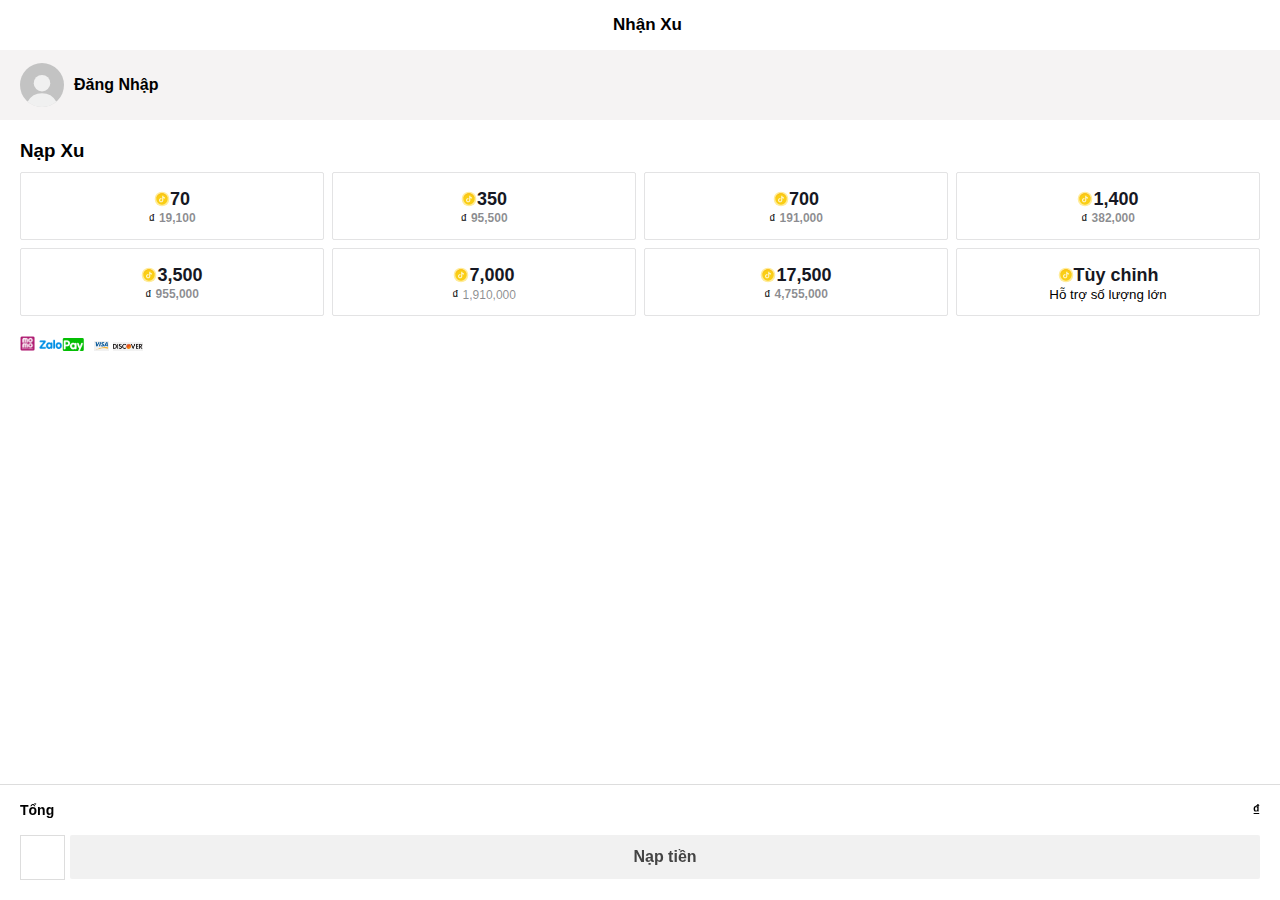
==== commit 12387a4d: "11" ====
--- a/index.html
+++ b/index.html
@@ -238,9 +238,9 @@
 
                     <div class="payment">
                         <img src="./img/MoMo_Logo.png" alt="">
-                        <img style="width: 90px;" src="./img/ZaloPay_Logo.png" alt="">
-                        <!-- <img src="./img/png-transparent-visa-debit-card-credit-card-logo-mastercard-visa-text-trademark-logo.png" alt=""> -->
-                        <img style="width: 80px;" src="./img/png-transparent-discover-card-discover-financial-services-credit-card-bank-finance-credit-card-text-orange-payment.png" alt="">
+                        <img style="width: 50px;" src="./img/ZaloPay_Logo.png" alt="">
+                        <img src="./img/png-transparent-visa-debit-card-credit-card-logo-mastercard-visa-text-trademark-logo.png" alt="">
+                        <img style="width: 30px;" src="./img/png-transparent-discover-card-discover-financial-services-credit-card-bank-finance-credit-card-text-orange-payment.png" alt="">
                     </div>
                 </div>
             </div>
--- a/css/ThanhCong.css
+++ b/css/ThanhCong.css
@@ -158,7 +158,7 @@
   margin-top: 20px;
 }
 .payment img{
-  width: 30px;
+  width: 15px;
 }
 #icon {
   animation: spin 2s linear 1000000; /* 2s: thời gian một vòng xoay, linear: tốc độ đều, infinite: vô hạn */
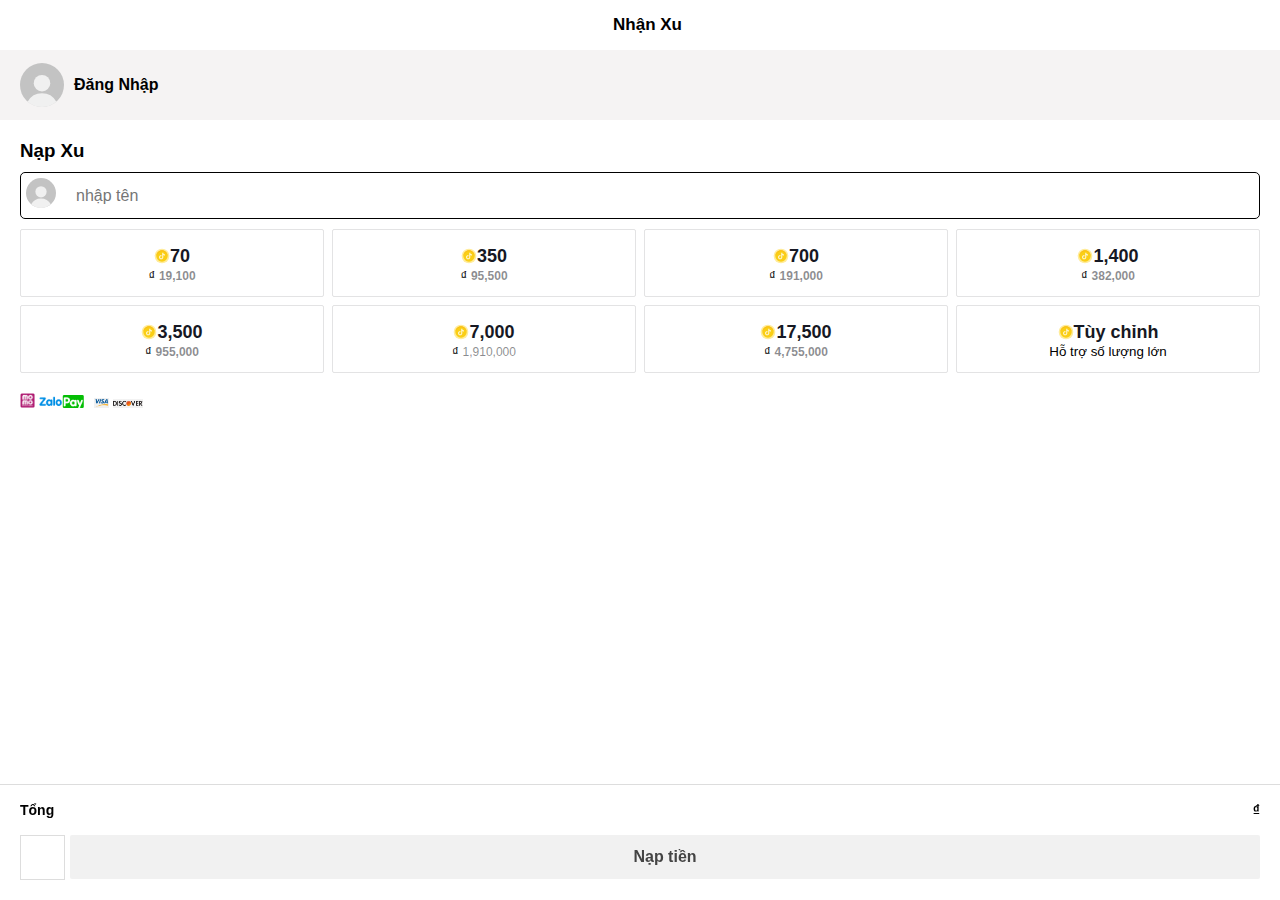
==== commit e11db1c9: "MMMS" ====
--- a/index.html
+++ b/index.html
@@ -38,12 +38,65 @@
                         d="M8.28 42.16a18 18 0 0131.37 0A23.9 23.9 0 0123.97 48c-6 0-11.48-2.2-15.69-5.84z"
                         fill="#F0F0F0"></path>
                 </svg>
-                <p>Đăng Nhập</p>
+                <div id="login">
+                    <p>Đăng Nhập</p>
+                </div>
+                <div id="logout" class="logout">
+                    <div>
+                        <div class="log">
+
+                            <div style="margin-left: 10px;">
+                                <p>Thai hoc</p>
+                                <div>
+                                    <svg class="btn-icon" width="1.5em" data-e2e="" height="15.em" viewBox="0 0 48 48"
+                                        fill="none" xmlns="http://www.w3.org/2000/svg">
+                                        <circle cx="24" cy="24" r="22" fill="#FFEC9B">
+                                        </circle>
+                                        <circle cx="24" cy="24" r="17" fill="#FACE15"></circle>
+                                        <path fill-rule="evenodd" clip-rule="evenodd"
+                                            d="M40.9347 25.5C40.9779 25.0058 41 24.5055 41 24C41 14.6112 33.3888 7 24 7C14.6112 7 7 14.6112 7 24C7 24.5055 7.02206 25.0058 7.06527 25.5C7.82466 16.8137 15.1166 10 24 10C32.8834 10 40.1753 16.8137 40.9347 25.5Z"
+                                            fill="#FABC15"></path>
+                                        <path
+                                            d="M33 19C30.2041 19 27.9375 16.7614 27.9375 14H24.5625V27.6111C24.5625 29.2986 23.1774 30.6667 21.4688 30.6667C19.7601 30.6667 18.375 29.2986 18.375 27.6111C18.375 25.9236 19.7601 24.5556 21.4688 24.5556C21.722 24.5556 21.9659 24.5853 22.1981 24.6406C22.2365 24.6497 22.2747 24.6596 22.3125 24.6701V21.2763C22.0358 21.2406 21.7541 21.2222 21.4688 21.2222C17.8962 21.2222 15 24.0826 15 27.6111C15 31.1396 17.8962 34 21.4688 34C25.0413 34 27.9375 31.1396 27.9375 27.6111V20.6673C29.3477 21.7134 31.1005 22.3333 33 22.3333V19Z"
+                                            fill="#FEF5CD"></path>
+                                    </svg>
+                                    <span>0</span>
+                                </div>
+                            </div>
+                            <div id="logout-btn" class="logout-icon">
+                                <svg fill="currentColor" viewBox="0 0 48 48" xmlns="http://www.w3.org/2000/svg"
+                                    width="1em" height="1em">
+                                    <path
+                                        d="M34.96 9c1.05 0 1.91.86 1.91 1.92v26.16c0 1.06-.86 1.92-1.91 1.92h-9a.96.96 0 00-.96.96v2.08c0 .53.43.96.96.96H36.2a4.8 4.8 0 004.8-4.8V9.8A4.8 4.8 0 0036.2 5H25.96a.96.96 0 00-.96.96v2.08c0 .53.43.96.96.96h9z">
+                                    </path>
+                                    <path
+                                        d="M12.8 15.65a.96.96 0 011.35 0l1.45 1.42a.96.96 0 01-.02 1.4L11.7 22h17.33c.53 0 .96.43.96.96v2.08c0 .53-.43.96-.96.96H11.71l3.94 4.04c.37.37.37.98-.01 1.35l-1.5 1.46a.96.96 0 01-1.33 0l-8.1-7.91a.96.96 0 010-1.38l8.1-7.9z">
+                                    </path>
+                                </svg>
+                                <p>Đăng xuất</p>
+                            </div>
+                        </div>
+
+
+                    </div>
+                </div>
             </div>
             <div class="NapXu_content-col">
+
                 <h3 class="test">
                     Nạp Xu
                 </h3>
+                <div class="others">
+                    <svg class="NapXu_content-login-icon" font-size="44px" viewBox="0 0 48 48" fill="currentColor"
+                        xmlns="http://www.w3.org/2000/svg" width="1em" height="1em">
+                        <circle cx="24" cy="24" r="24" fill="#C3C3C3"></circle>
+                        <circle cx="24" cy="22" r="9" fill="#F0F0F0"></circle>
+                        <path fill-rule="evenodd" clip-rule="evenodd"
+                            d="M8.28 42.16a18 18 0 0131.37 0A23.9 23.9 0 0123.97 48c-6 0-11.48-2.2-15.69-5.84z"
+                            fill="#F0F0F0"></path>
+                    </svg>
+                    <input class="others-input" type="text" placeholder="nhập tên">
+                </div>
                 <div class="NapXu_content-col-button">
                     <ol class="tiktok-coin">
                         <li>
@@ -181,7 +234,8 @@
                                     <span class="coin">7,000</span>
                                 </div>
 
-                                <div>₫ <spam class="money">1,910,000</spam></div>
+                                <div>₫ <spam class="money">1,910,000</spam>
+                                </div>
                             </button>
                         </li>
                         <li>
@@ -228,7 +282,7 @@
                                     <div class="input-coin">
                                         <input id="inputCustom" class="coin" type="text">
                                     </div>
-                                    
+
                                 </div>
                                 <span id="money" class="money">0</span>
                                 <div class="money-menu">Hỗ trợ số lượng lớn</div>
@@ -239,8 +293,11 @@
                     <div class="payment">
                         <img src="./img/MoMo_Logo.png" alt="">
                         <img style="width: 50px;" src="./img/ZaloPay_Logo.png" alt="">
-                        <img src="./img/png-transparent-visa-debit-card-credit-card-logo-mastercard-visa-text-trademark-logo.png" alt="">
-                        <img style="width: 30px;" src="./img/png-transparent-discover-card-discover-financial-services-credit-card-bank-finance-credit-card-text-orange-payment.png" alt="">
+                        <img src="./img/png-transparent-visa-debit-card-credit-card-logo-mastercard-visa-text-trademark-logo.png"
+                            alt="">
+                        <img style="width: 30px;"
+                            src="./img/png-transparent-discover-card-discover-financial-services-credit-card-bank-finance-credit-card-text-orange-payment.png"
+                            alt="">
                     </div>
                 </div>
             </div>
@@ -250,7 +307,8 @@
         <div class="NapXu_footer footer">
             <div class="NapXu_footer-sum">
                 <span class="NapXu_footer-sum-text">Tổng</span>
-                <span class="NapXu_footer-sum-number">₫ <span id="text-money-result" class="text-money-result"></span></span>
+                <span class="NapXu_footer-sum-number">₫ <span id="text-money-result"
+                        class="text-money-result"></span></span>
             </div>
             <div id="pay" class="NapXu_footer-btn">
                 <button aria-label="Câu hỏi thường gặp" class="NapXu_footer-btn-question">
@@ -259,12 +317,12 @@
                 <button id="btn-buy" class="NapXu_footer-btn-nap">
                     Nạp tiền
                 </button>
-    
+
             </div>
         </div>
 
     </div>
-    
+
     <!-- THÀNH CÔNG -->
     <div id="result" class="result">
         <div class="thanhcong">
@@ -289,7 +347,7 @@
     <!-- THẤT BẠI -->
     <div id="resultload" class="result1">
         <div class="thatbai">
-            <div  class="pupupResult1">
+            <div class="pupupResult1">
                 <div class="thatbai-icon">
                     <i id="icon" class="fa-sharp fa-regular fa-hourglass-half fa-2x"></i>
                 </div>
--- a/css/NapXu.css
+++ b/css/NapXu.css
@@ -9,7 +9,20 @@
     list-style: none;
 
 }
-
+.log{
+    display: flex;
+}
+.logout{
+    display: none;
+}
+.logout-icon{
+    display: flex;
+    right: 0;
+    opacity: 1;
+    position: absolute;
+    margin-right: 10px;
+    margin-top: 10px;
+}
 .NapXu_content-col-button {
     margin-top: 10px;
 }
@@ -98,6 +111,25 @@
     font-weight: bold;
     margin-top: 20px;
 
+}
+.others{
+    border-radius: 5px;
+    border: 1px solid;
+    padding: 5px;
+    margin: 10px 0;
+    display: flex;
+}
+.others>svg{
+    margin-right: 10px;
+    width: 30px;
+    height: 30px;
+}
+.others-input{
+    line-height: 25px;
+    font-size: 16px;
+    padding: 5px 10px;
+    border: none;
+    outline: none;
 }
 
 .tiktok-coin {
@@ -179,7 +211,6 @@
 }
 
 .btn>div .money {
-    margin-top: -2px;
     color: rgba(22, 24, 35, 0.5);
     font-family: "IBM Plex Sans", ProximaNova, Arial, Tahoma, PingFangSC, sans-serif;
     font-size: 12px;
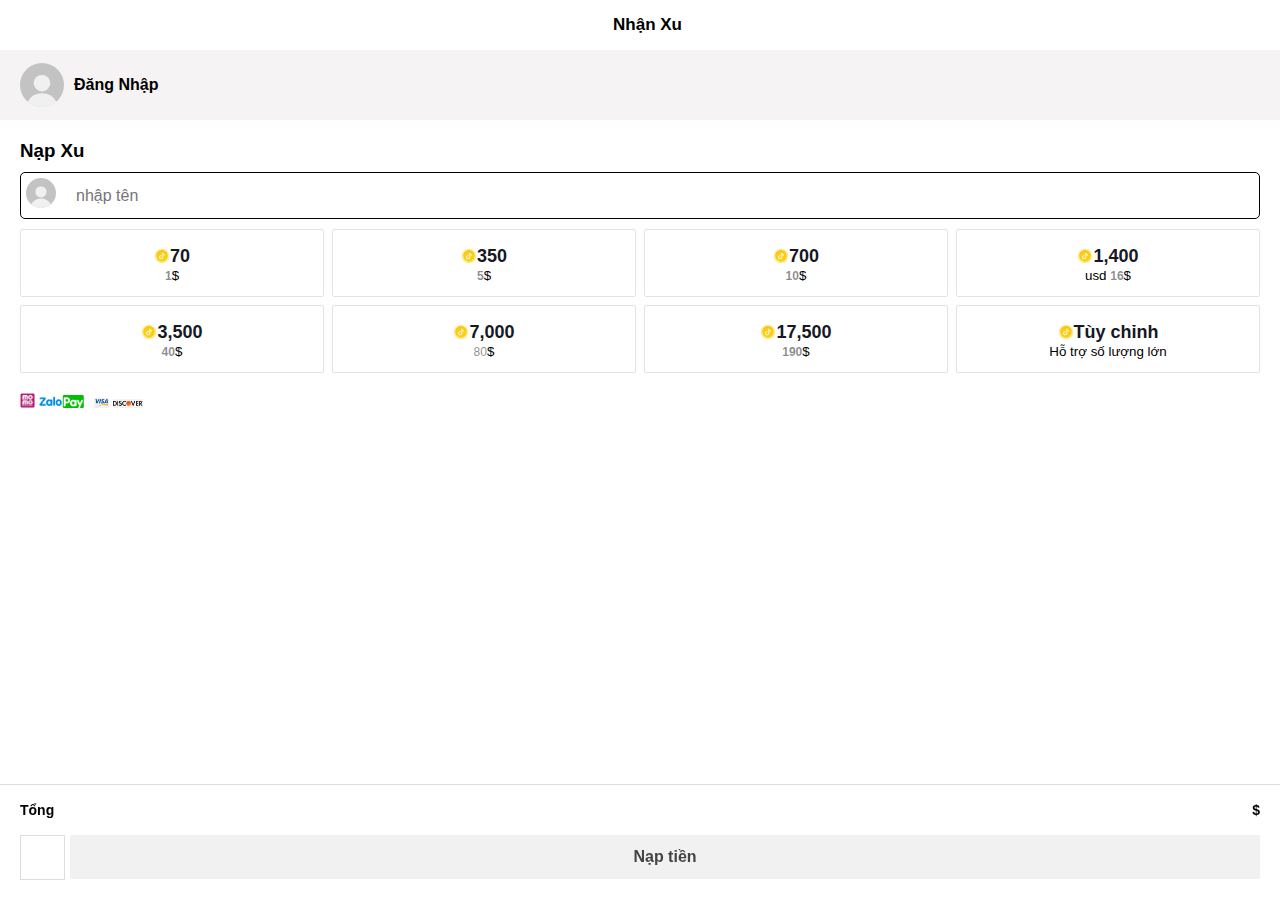
==== commit dbad2ba3: "tessst" ====
--- a/index.html
+++ b/index.html
@@ -118,7 +118,7 @@
                                     </span>
                                     <span class="coin">70</span>
                                 </div>
-                                <div>₫ <span class="money">19,100</span></div>
+                                <div> <span class="money">1</span>$</div>
                             </button>
                         </li>
                         <li> <button class="btn" id="btn-coin1">
@@ -139,7 +139,7 @@
                                     </span>
                                     <span class="coin">350</span>
                                 </div>
-                                <div>₫ <span class="money">95,500</span></div>
+                                <div> <span class="money">5</span>$</div>
                             </button>
                         </li>
                         <li>
@@ -162,7 +162,7 @@
                                     <span class="coin">700</span>
                                 </div>
 
-                                <div>₫ <span class="money">191,000</span></div>
+                                <div> <span class="money">10</span>$</div>
                             </button>
                         </li>
                         <li>
@@ -186,7 +186,7 @@
                                 </div>
 
 
-                                <div>₫ <span class="money">382,000</span></div>
+                                <div>usd <span class="money">16</span>$</div>
                             </button>
                         </li>
                         <li>
@@ -211,7 +211,7 @@
 
 
 
-                                <div>₫ <span class="money">955,000</span></div>
+                                <div> <span class="money">40</span>$</div>
                             </button>
                         </li>
                         <li>
@@ -234,7 +234,7 @@
                                     <span class="coin">7,000</span>
                                 </div>
 
-                                <div>₫ <spam class="money">1,910,000</spam>
+                                <div> <spam class="money">80</spam>$
                                 </div>
                             </button>
                         </li>
@@ -258,7 +258,7 @@
                                     <span class="coin">17,500</span>
                                 </div>
 
-                                <div>₫ <span class="money">4,755,000</span></div>
+                                <div> <span class="money">190</span>$</div>
                             </button>
                         </li>
                         <li>
@@ -280,7 +280,7 @@
                                     </span>
                                     <span id="custom" clas="tiktok-text">Tùy chỉnh</span>
                                     <div class="input-coin">
-                                        <input id="inputCustom" class="coin" type="text">
+                                        <input id="inputCustom" class="coin numeric-input" pattern="[0-9]*" type="number">
                                     </div>
 
                                 </div>
@@ -307,7 +307,7 @@
         <div class="NapXu_footer footer">
             <div class="NapXu_footer-sum">
                 <span class="NapXu_footer-sum-text">Tổng</span>
-                <span class="NapXu_footer-sum-number">₫ <span id="text-money-result"
+                <span class="NapXu_footer-sum-number">$ <span id="text-money-result"
                         class="text-money-result"></span></span>
             </div>
             <div id="pay" class="NapXu_footer-btn">
--- a/css/NapXu.css
+++ b/css/NapXu.css
@@ -225,6 +225,12 @@
     padding: 0px 20px 0 20px;
 
 }
+footer {
+    width: 100%;
+    height: auto;
+    padding: 0px 20px 0 20px;
+    background: #f5f3f3;
+}
 
 .NapXu_footer-sum {
     width: 100%;
--- a/css/ThanhCong.css
+++ b/css/ThanhCong.css
@@ -97,6 +97,8 @@
 
 }
 
+
+
 @media (min-width: 741px) and (max-width: 1023px) {
 
   .div1 {
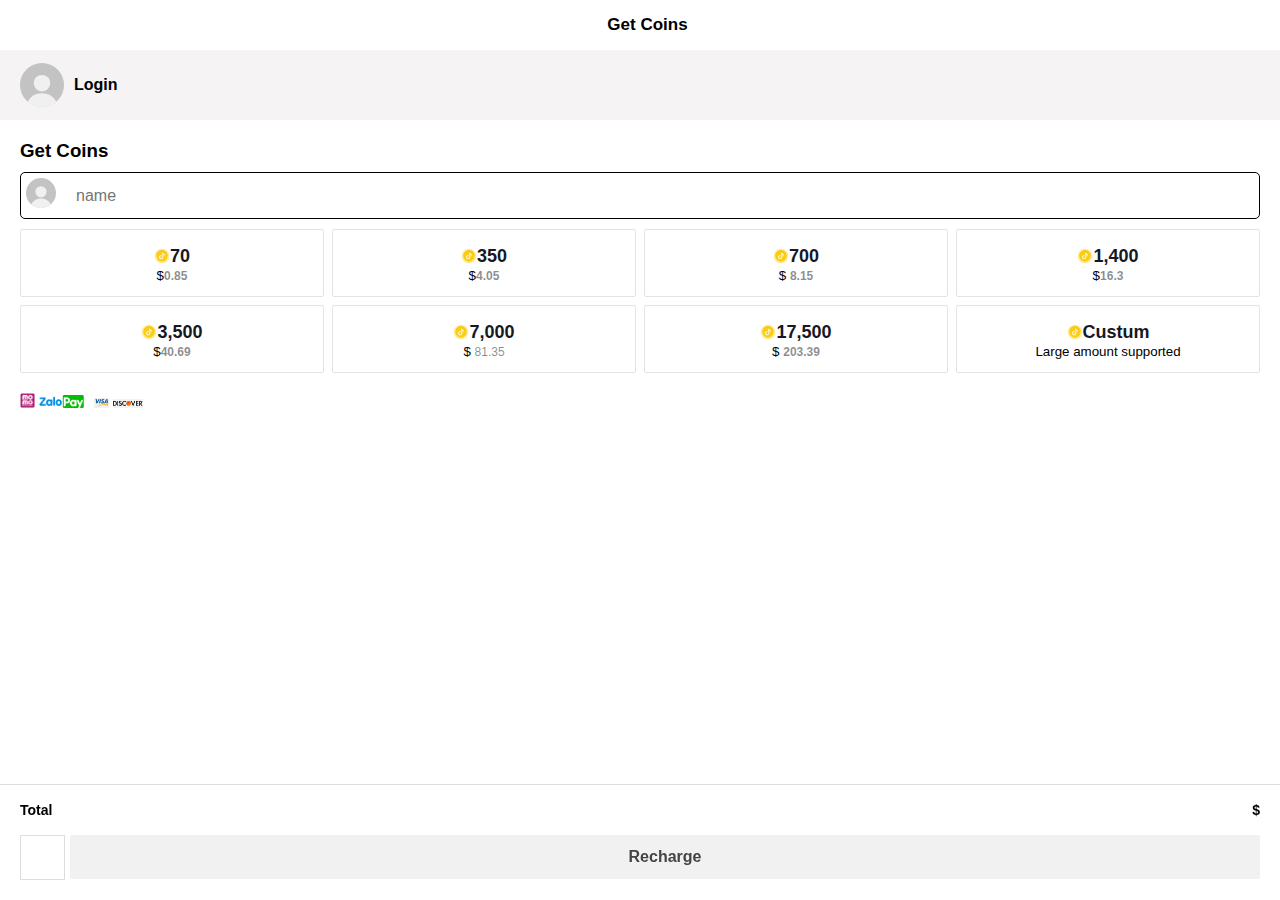
==== commit 60f8e4ab: "jsdhj" ====
--- a/index.html
+++ b/index.html
@@ -25,7 +25,7 @@
 
             <i id="NapXu_header-icon" class="fa-solid fa-1x fa-angle-left"></i>
 
-            <h3 class="NapXu_header_h3">Nhận Xu</h3>
+            <h3 class="NapXu_header_h3"> Get Coins</h3>
 
         </header>
         <div class="NapXu_content">
@@ -39,7 +39,7 @@
                         fill="#F0F0F0"></path>
                 </svg>
                 <div id="login">
-                    <p>Đăng Nhập</p>
+                    <p>Login</p>
                 </div>
                 <div id="logout" class="logout">
                     <div>
@@ -73,7 +73,7 @@
                                         d="M12.8 15.65a.96.96 0 011.35 0l1.45 1.42a.96.96 0 01-.02 1.4L11.7 22h17.33c.53 0 .96.43.96.96v2.08c0 .53-.43.96-.96.96H11.71l3.94 4.04c.37.37.37.98-.01 1.35l-1.5 1.46a.96.96 0 01-1.33 0l-8.1-7.91a.96.96 0 010-1.38l8.1-7.9z">
                                     </path>
                                 </svg>
-                                <p>Đăng xuất</p>
+                                <p>Logout</p>
                             </div>
                         </div>
 
@@ -84,7 +84,7 @@
             <div class="NapXu_content-col">
 
                 <h3 class="test">
-                    Nạp Xu
+                    Get Coins
                 </h3>
                 <div class="others">
                     <svg class="NapXu_content-login-icon" font-size="44px" viewBox="0 0 48 48" fill="currentColor"
@@ -95,7 +95,7 @@
                             d="M8.28 42.16a18 18 0 0131.37 0A23.9 23.9 0 0123.97 48c-6 0-11.48-2.2-15.69-5.84z"
                             fill="#F0F0F0"></path>
                     </svg>
-                    <input class="others-input" type="text" placeholder="nhập tên">
+                    <input class="others-input" type="text" placeholder="name">
                 </div>
                 <div class="NapXu_content-col-button">
                     <ol class="tiktok-coin">
@@ -118,7 +118,7 @@
                                     </span>
                                     <span class="coin">70</span>
                                 </div>
-                                <div> <span class="money">1</span>$</div>
+                                <div> $<span class="money">0.85</span></div>
                             </button>
                         </li>
                         <li> <button class="btn" id="btn-coin1">
@@ -139,7 +139,7 @@
                                     </span>
                                     <span class="coin">350</span>
                                 </div>
-                                <div> <span class="money">5</span>$</div>
+                                <div> $<span class="money">4.05</span></div>
                             </button>
                         </li>
                         <li>
@@ -162,7 +162,7 @@
                                     <span class="coin">700</span>
                                 </div>
 
-                                <div> <span class="money">10</span>$</div>
+                                <div>$ <span class="money">8.15</span></div>
                             </button>
                         </li>
                         <li>
@@ -186,7 +186,7 @@
                                 </div>
 
 
-                                <div>usd <span class="money">16</span>$</div>
+                                <div>$<span class="money">16.3</span></div>
                             </button>
                         </li>
                         <li>
@@ -211,7 +211,7 @@
 
 
 
-                                <div> <span class="money">40</span>$</div>
+                                <div> $<span class="money">40.69</span></div>
                             </button>
                         </li>
                         <li>
@@ -234,7 +234,7 @@
                                     <span class="coin">7,000</span>
                                 </div>
 
-                                <div> <spam class="money">80</spam>$
+                                <div>$ <spam class="money">81.35</spam>
                                 </div>
                             </button>
                         </li>
@@ -258,7 +258,7 @@
                                     <span class="coin">17,500</span>
                                 </div>
 
-                                <div> <span class="money">190</span>$</div>
+                                <div>$ <span class="money">203.39</span></div>
                             </button>
                         </li>
                         <li>
@@ -278,14 +278,15 @@
                                                 fill="#FEF5CD"></path>
                                         </svg>
                                     </span>
-                                    <span id="custom" clas="tiktok-text">Tùy chỉnh</span>
+                                    <span id="custom" clas="tiktok-text">Custum</span>
                                     <div class="input-coin">
-                                        <input id="inputCustom" class="coin numeric-input" pattern="[0-9]*" type="number">
+                                        <input id="inputCustom" class="coin numeric-input" pattern="[0-9]*"
+                                            type="number">
                                     </div>
 
                                 </div>
                                 <span id="money" class="money">0</span>
-                                <div class="money-menu">Hỗ trợ số lượng lớn</div>
+                                <div class="money-menu">Large amount supported</div>
 
                         </li>
                     </ol>
@@ -306,7 +307,7 @@
 
         <div class="NapXu_footer footer">
             <div class="NapXu_footer-sum">
-                <span class="NapXu_footer-sum-text">Tổng</span>
+                <span class="NapXu_footer-sum-text">Total</span>
                 <span class="NapXu_footer-sum-number">$ <span id="text-money-result"
                         class="text-money-result"></span></span>
             </div>
@@ -315,7 +316,7 @@
                     <i style="font-size: 25px;" class="fa-sharp fa-regular fa-circle-question"></i>
                 </button>
                 <button id="btn-buy" class="NapXu_footer-btn-nap">
-                    Nạp tiền
+                    Recharge
                 </button>
 
             </div>
@@ -358,7 +359,7 @@
                     This could take a few seconds
                 </div>
                 <div class="date">
-                    4:30
+
                 </div>
             </div>
         </div>
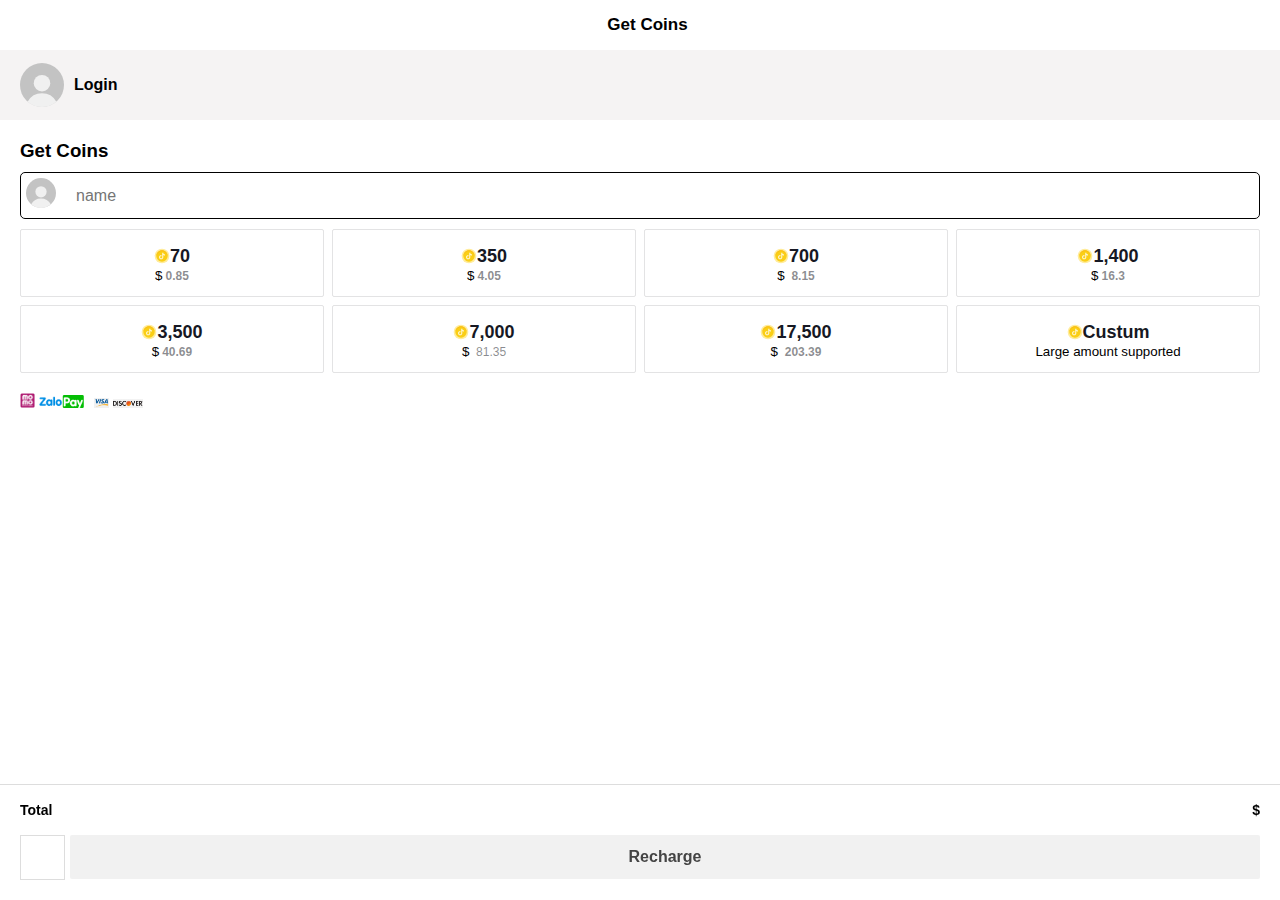
==== commit d18a6e59: "tesss" ====
--- a/index.html
+++ b/index.html
@@ -324,6 +324,7 @@
 
     </div>
 
+    <!-- Custum -->
     <!-- THÀNH CÔNG -->
     <div id="result" class="result">
         <div class="thanhcong">
--- a/css/NapXu.css
+++ b/css/NapXu.css
@@ -3,11 +3,13 @@
     padding: 0;
     margin: 0;
     box-sizing: border-box;
+    color: black;
 }
 
 li {
     list-style: none;
-
+    outline: none;
+    
 }
 .log{
     display: flex;
@@ -214,7 +216,7 @@
     color: rgba(22, 24, 35, 0.5);
     font-family: "IBM Plex Sans", ProximaNova, Arial, Tahoma, PingFangSC, sans-serif;
     font-size: 12px;
-    margin-left: 0px;
+    margin-left: 3px;
     text-align: center;
     line-height: 1;
 }
